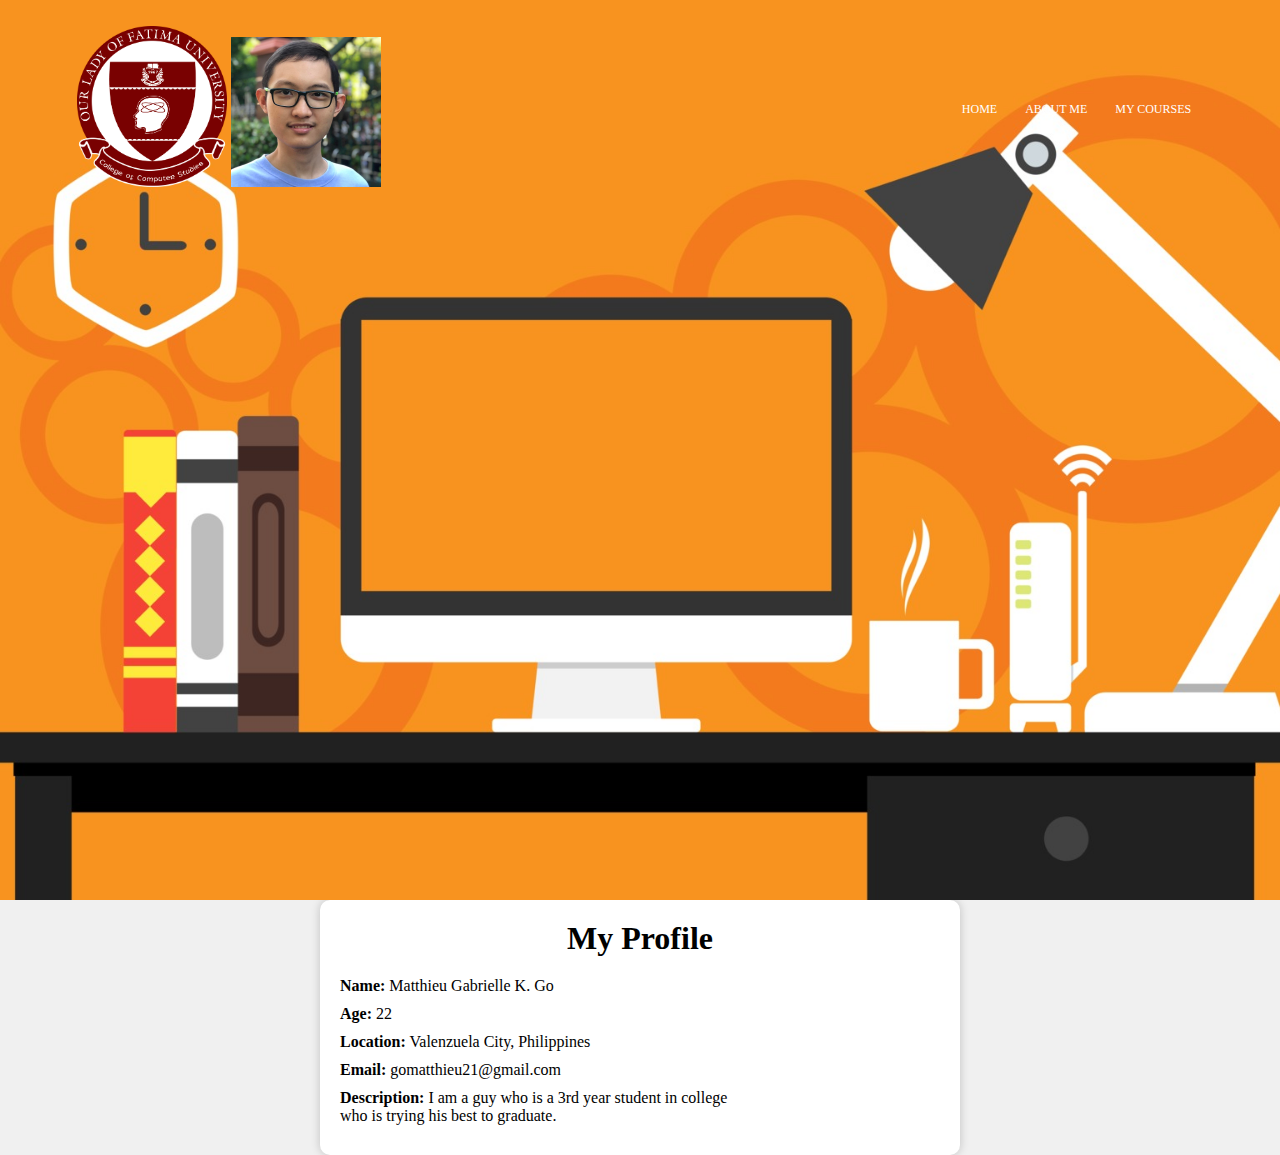
==== about.html @ a60dbbad "Add files via upload" ====
<!DOCTYPE html>
<html lang="en">
<head>
    <meta charset="UTF-8">
    <meta name="viewport" content="width=device-width, initial-scale=1.0">
    <title>My Profile</title>
    <style>
        /* Add some basic CSS for styling */
        
        body {
            font-family: 'Times New Roman', Times, serif;
            margin: 0;
            padding: 0;
            background-color: #f0f0f0;
        }

        .profile-container {
            max-width: 600px;
            margin: 0 auto;
            padding: 20px;
            background-color: #fff;
            border-radius: 10px;
            box-shadow: 0 0 10px rgba(0, 0, 0, 0.2);
        }

        h1 {
            text-align: center;
        }

        .profile-info {
            text-align: left;
            margin-top: 20px;
        }

        .profile-info p {
            margin: 10px 0;
        }
       
        *{
margin: 0;
padding: 0;
}
.header{
min-height: 100vh;
width: 100%;
background: url("images/computer-setup.jpg");
background-position: center;
background-size: cover;
position: relative;
}
nav{
display: flex;
padding: 2% 6%;
justify-content: space-between;
align-items: center;
}
nav img{
width: 150px;
}
.nav-links{
flex: 1;
text-align: right;
}
.nav-links ul li{
list-style: none;
display: inline-block;
padding: 8px 12px;
position: relative
}
.nav-links ul li a{
color: #fff;
text-decoration: none;
font-size: 12px;
}
        
    </style>
</head>
<body>
    <div class="header">
        <nav>
            <div class="logo">
                <a href="index.html"><img src="images/logo.png"></a>
                <a href="index.html"><img src="images/profile.jpg" ></a></div>
            <div class="nav-links">
                <ul>
                    <li><a href="index.html">HOME</a></li>
                    <li><a href="about.html">ABOUT ME</a></li>
                    <li><a href="courses.html">MY COURSES</a></li>
                </ul>
            </div>
       </nav>
    </div>
    <div class="profile-container">
        <h1>My Profile</h1>
        <div class="profile-info">
            <p><strong>Name:</strong> Matthieu Gabrielle K. Go</p>
            <p><strong>Age:</strong> 22</p>
            <p><strong>Location:</strong> Valenzuela City, Philippines</p>
            <p><strong>Email:</strong> gomatthieu21@gmail.com</p>
            <p><strong>Description:</strong> I am a guy who is a 3rd year student in college <br>who is trying his best to graduate. </p>
        </div>
    </div>
    
</body>
</html>
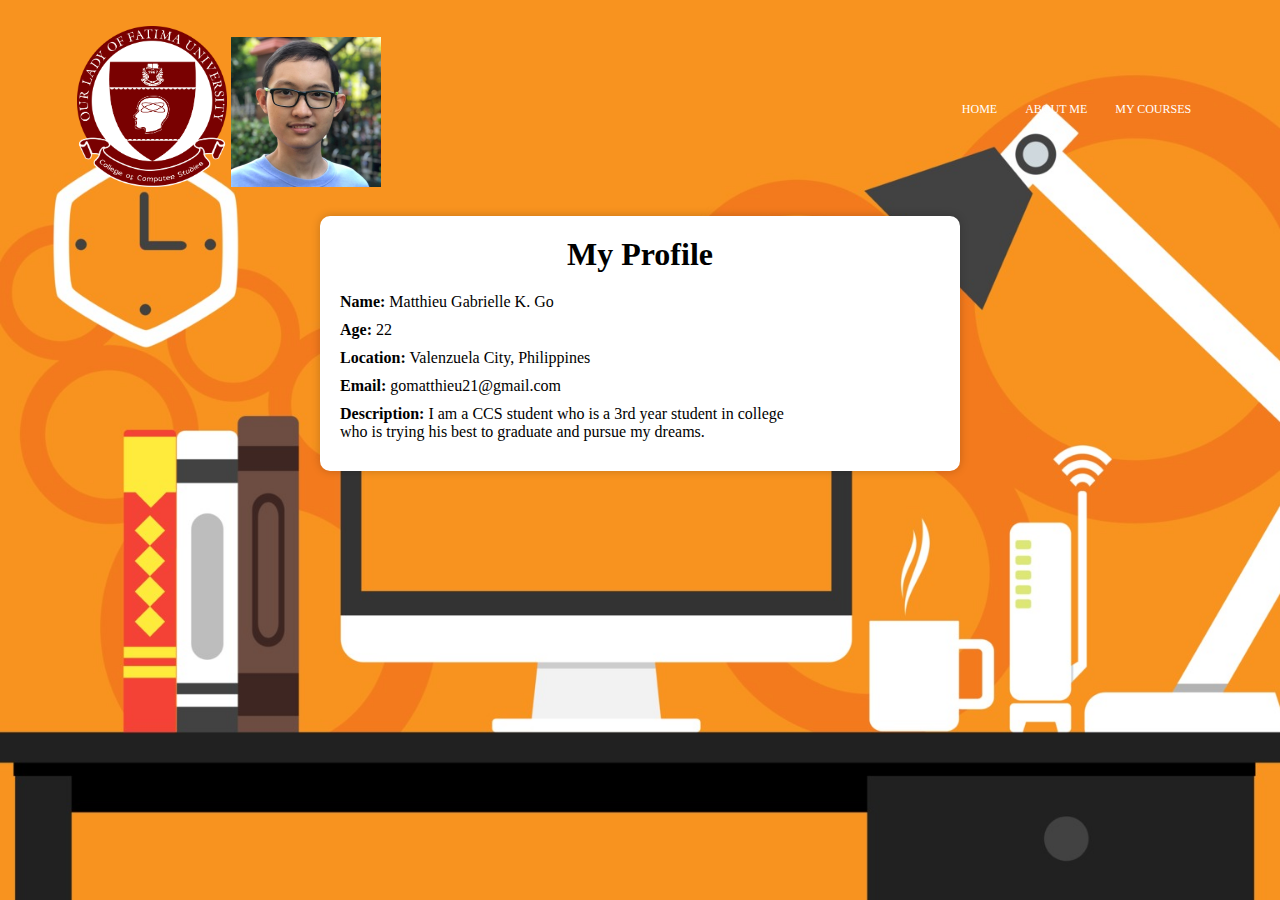
==== commit 967b0143: "Update about.html" ====
--- a/about.html
+++ b/about.html
@@ -76,7 +76,7 @@
     </style>
 </head>
 <body>
-    <div class="header">
+    <section class="header">
         <nav>
             <div class="logo">
                 <a href="index.html"><img src="images/logo.png"></a>
@@ -97,9 +97,9 @@
             <p><strong>Age:</strong> 22</p>
             <p><strong>Location:</strong> Valenzuela City, Philippines</p>
             <p><strong>Email:</strong> gomatthieu21@gmail.com</p>
-            <p><strong>Description:</strong> I am a guy who is a 3rd year student in college <br>who is trying his best to graduate. </p>
+            <p><strong>Description:</strong> I am a CCS student who is a 3rd year student in college <br>who is trying his best to graduate and pursue my dreams. </p>
         </div>
     </div>
-    
+  </section>  
 </body>
-</html>+</html>
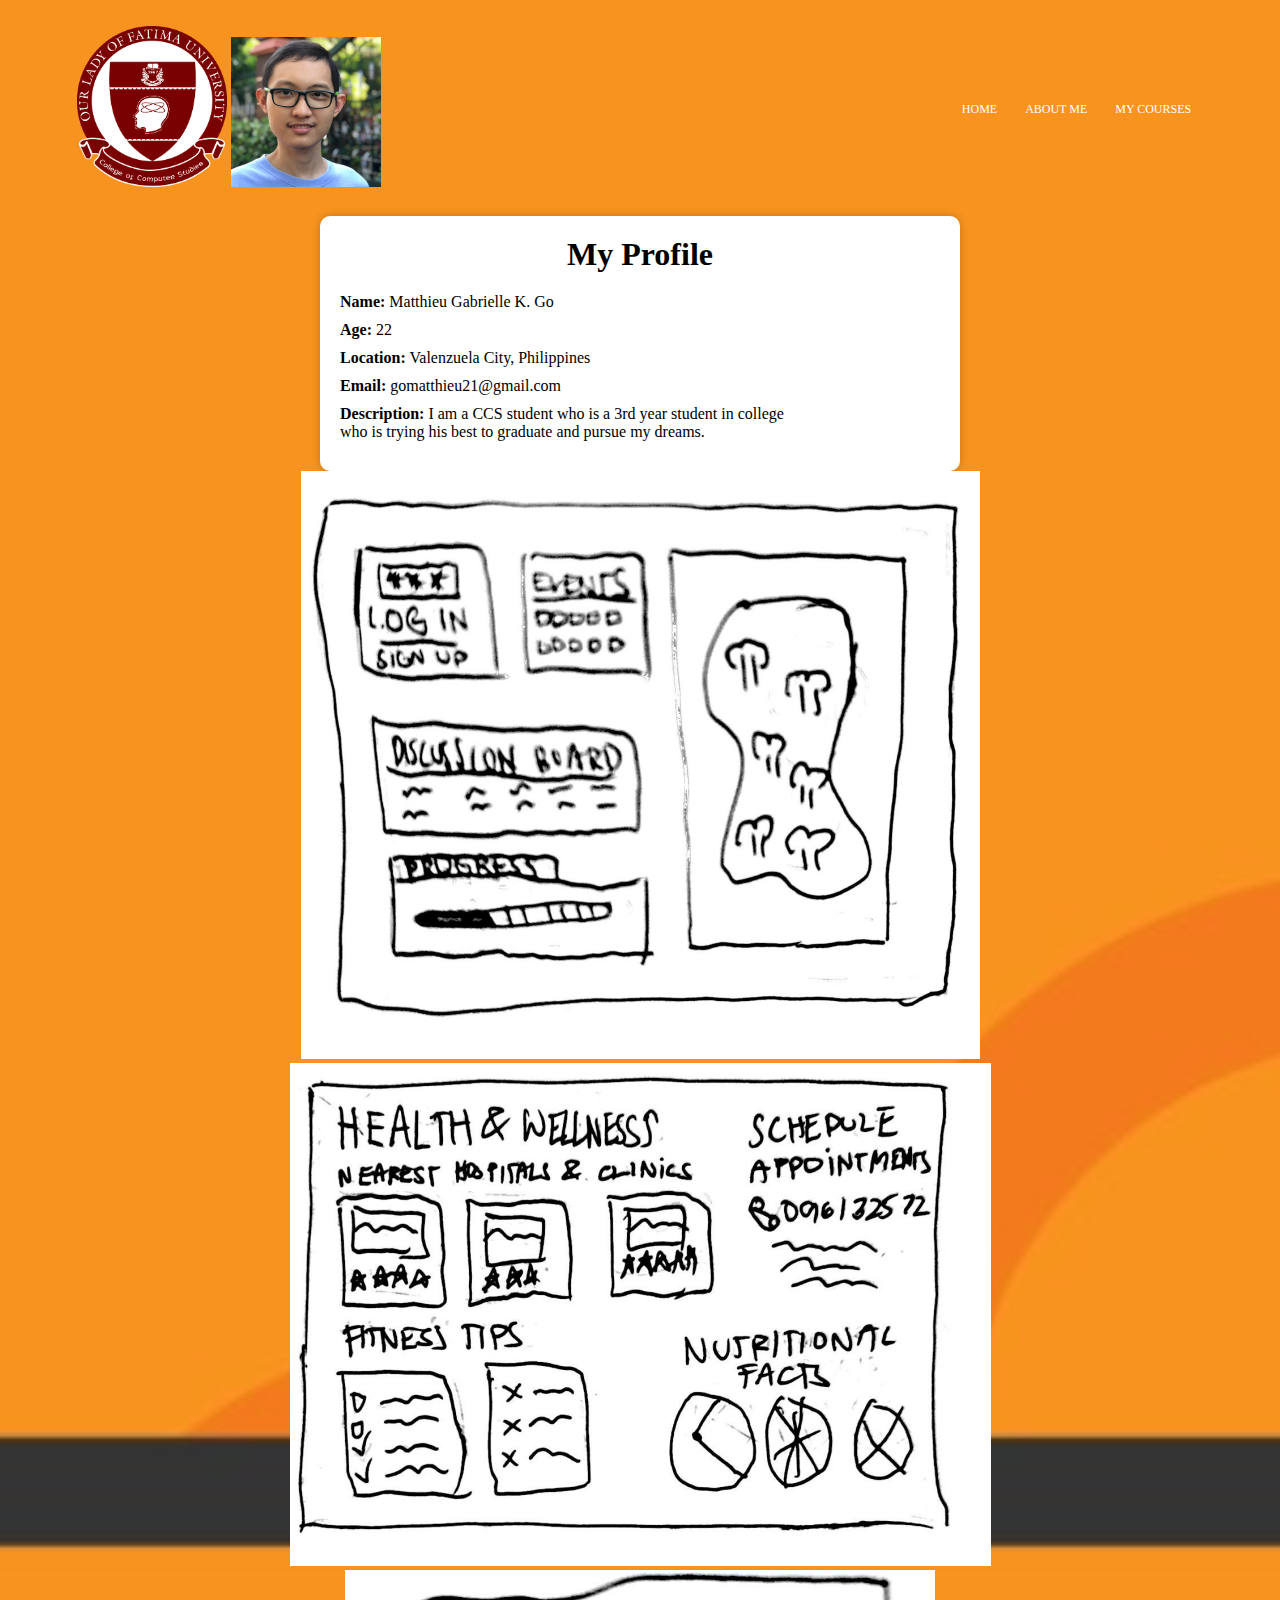
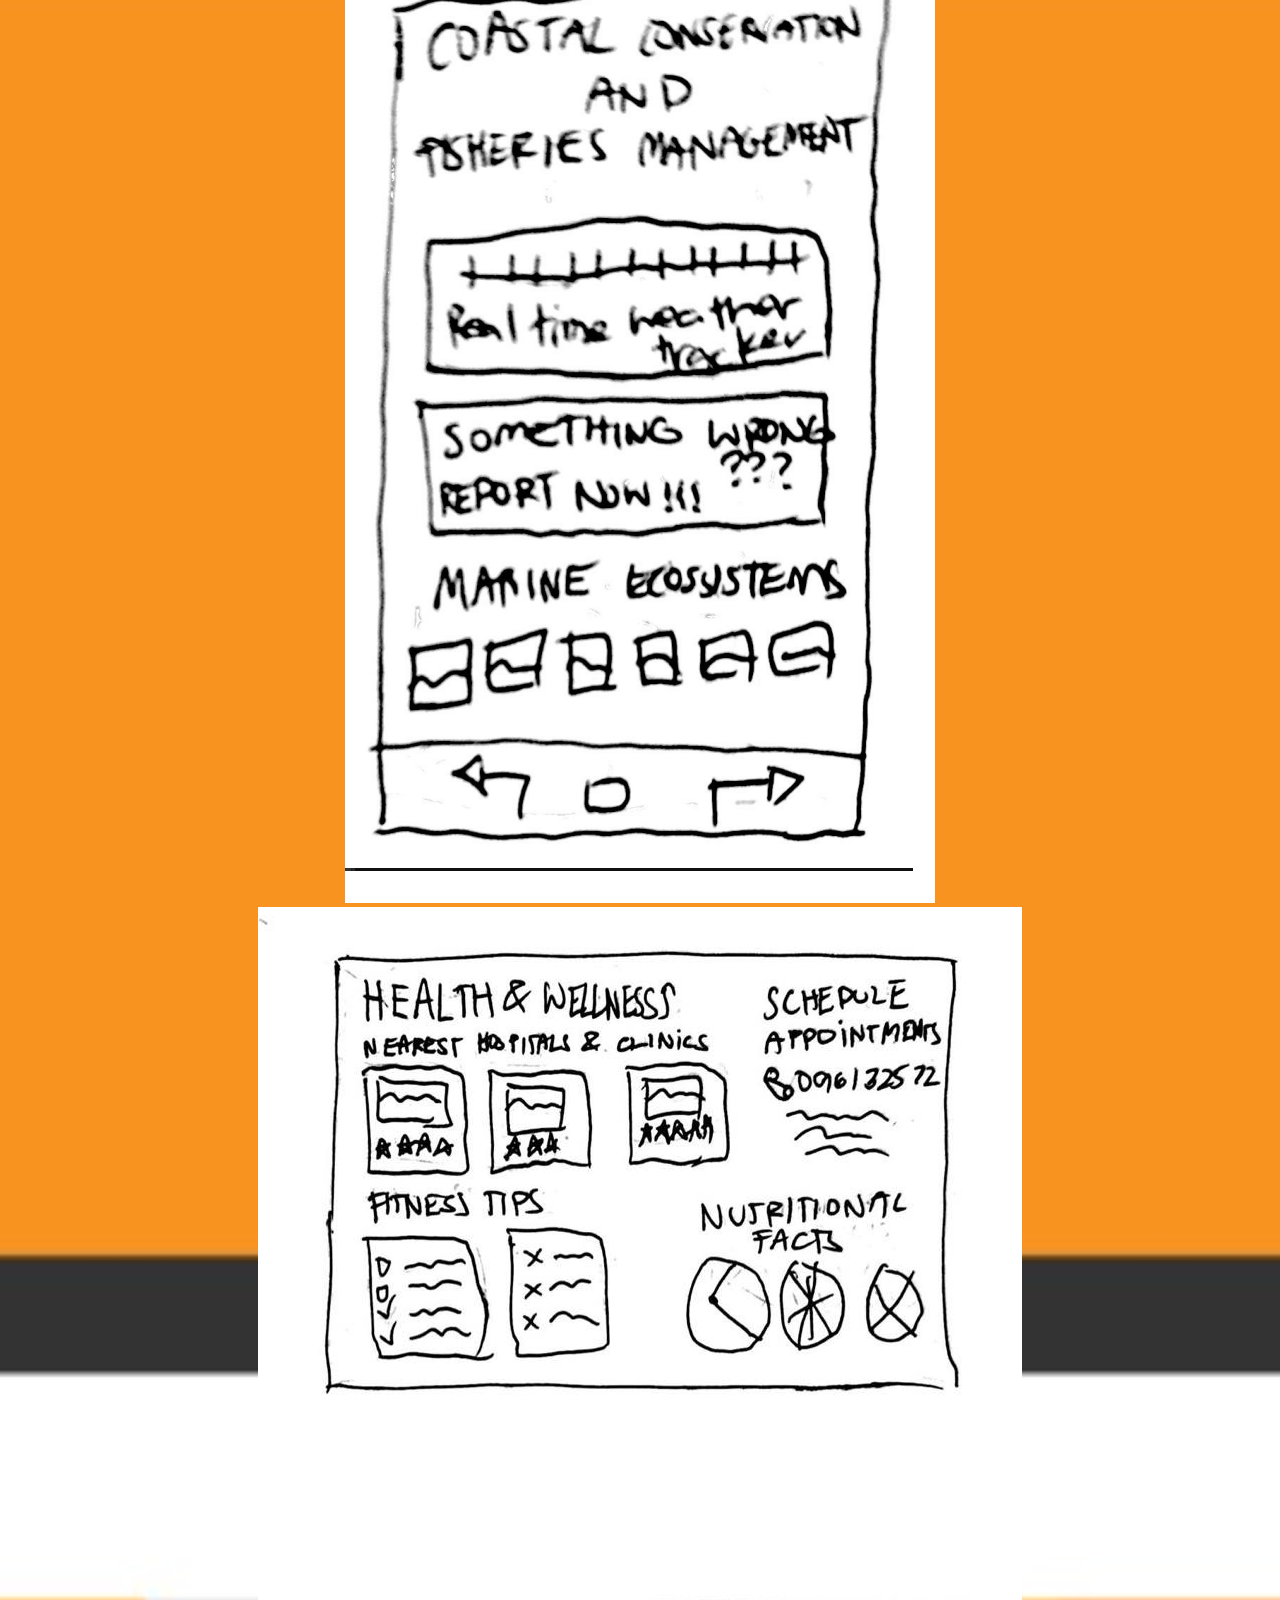
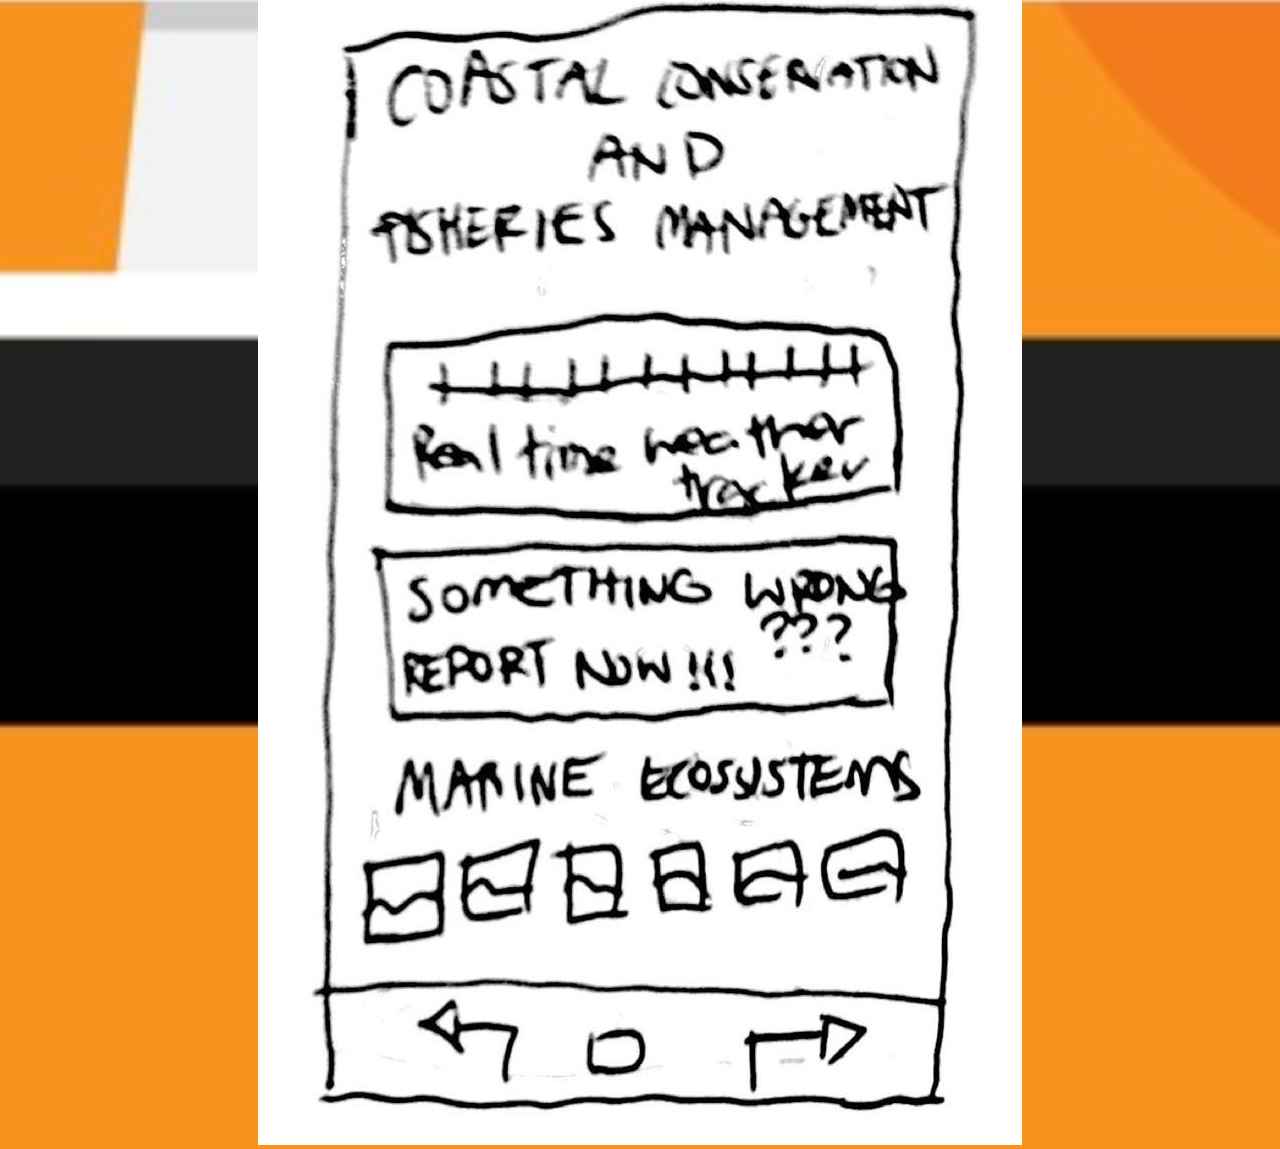
==== commit 61e66f6a: "Update about.html" ====
--- a/about.html
+++ b/about.html
@@ -34,6 +34,9 @@
 
         .profile-info p {
             margin: 10px 0;
+        }
+        .project{
+            text-align: center;
         }
        
         *{
@@ -100,6 +103,12 @@
             <p><strong>Description:</strong> I am a CCS student who is a 3rd year student in college <br>who is trying his best to graduate and pursue my dreams. </p>
         </div>
     </div>
+         <div class="project">
+        <img src="images/draw1.png">
+        <img src="images/draw2.png">
+        <img src="images/draw3.png">
+        <img src="images/draw4.jpg">
+    </div>
   </section>  
 </body>
 </html>
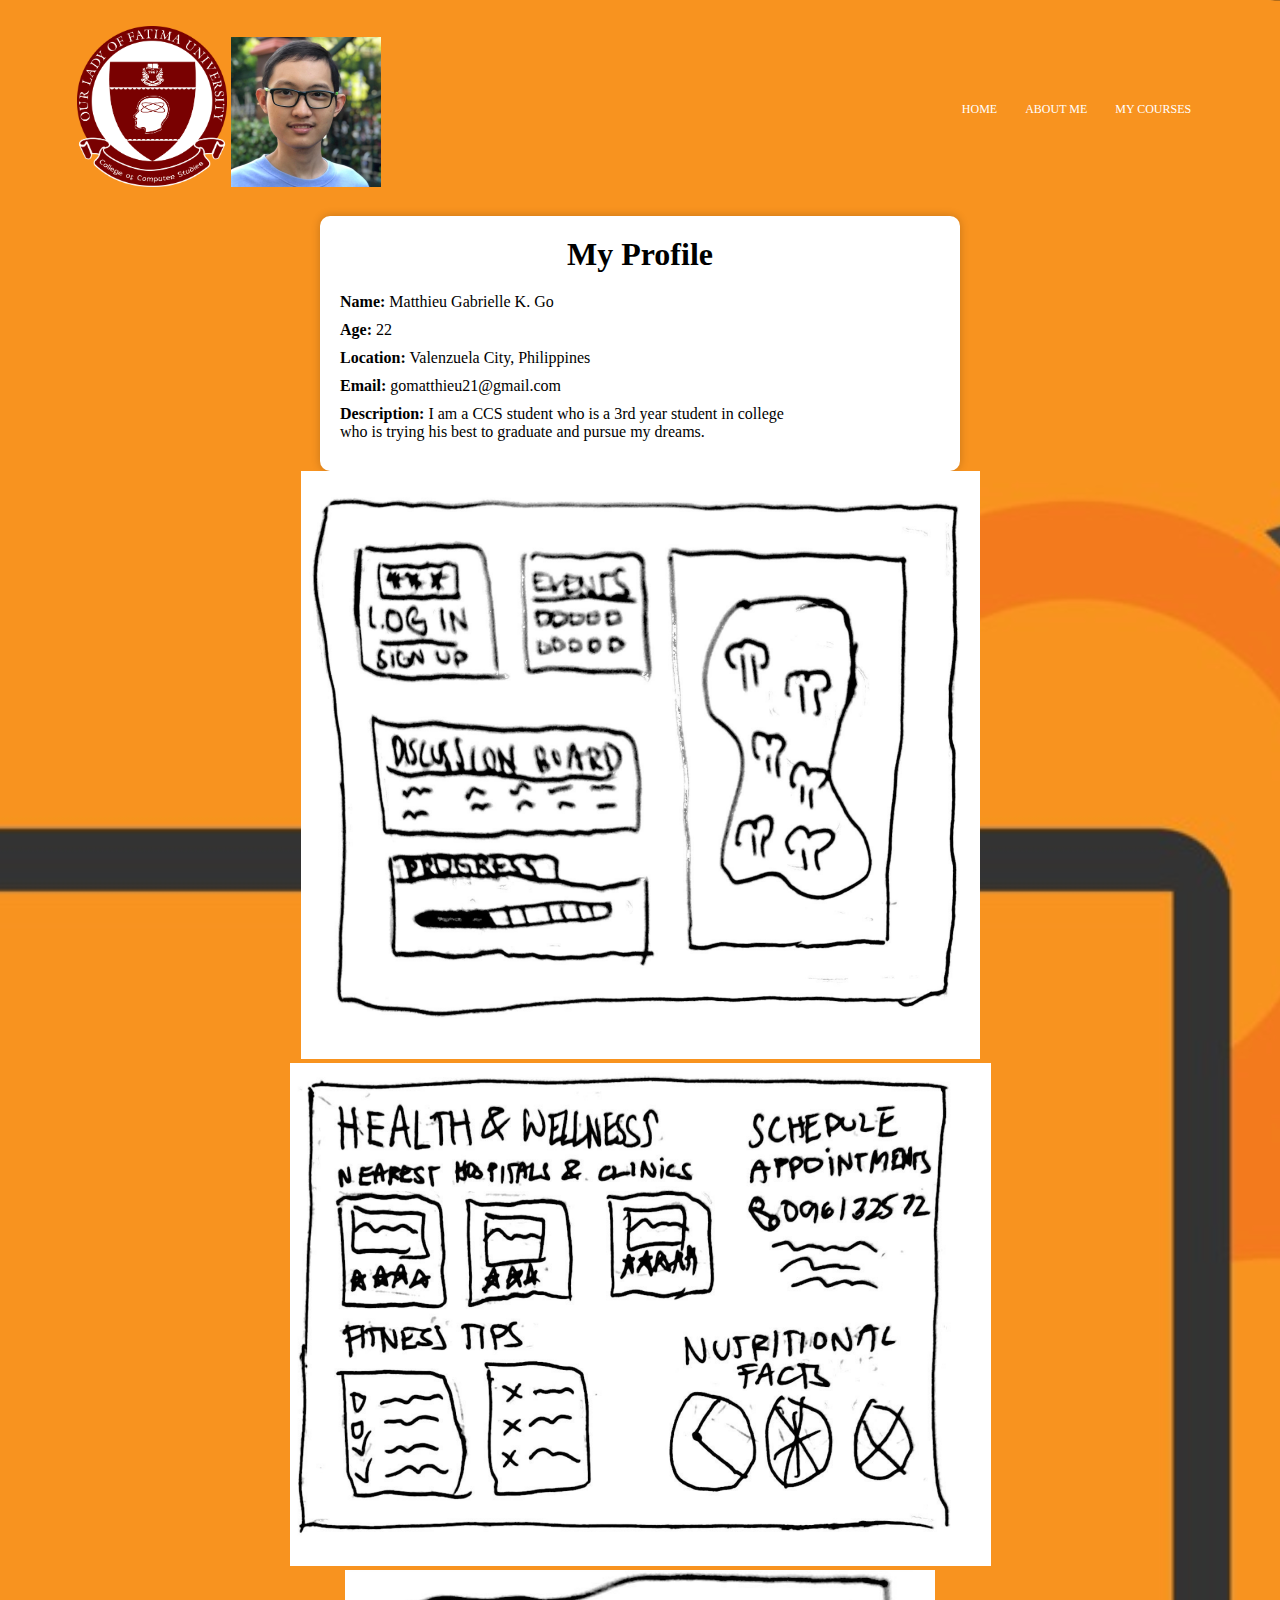
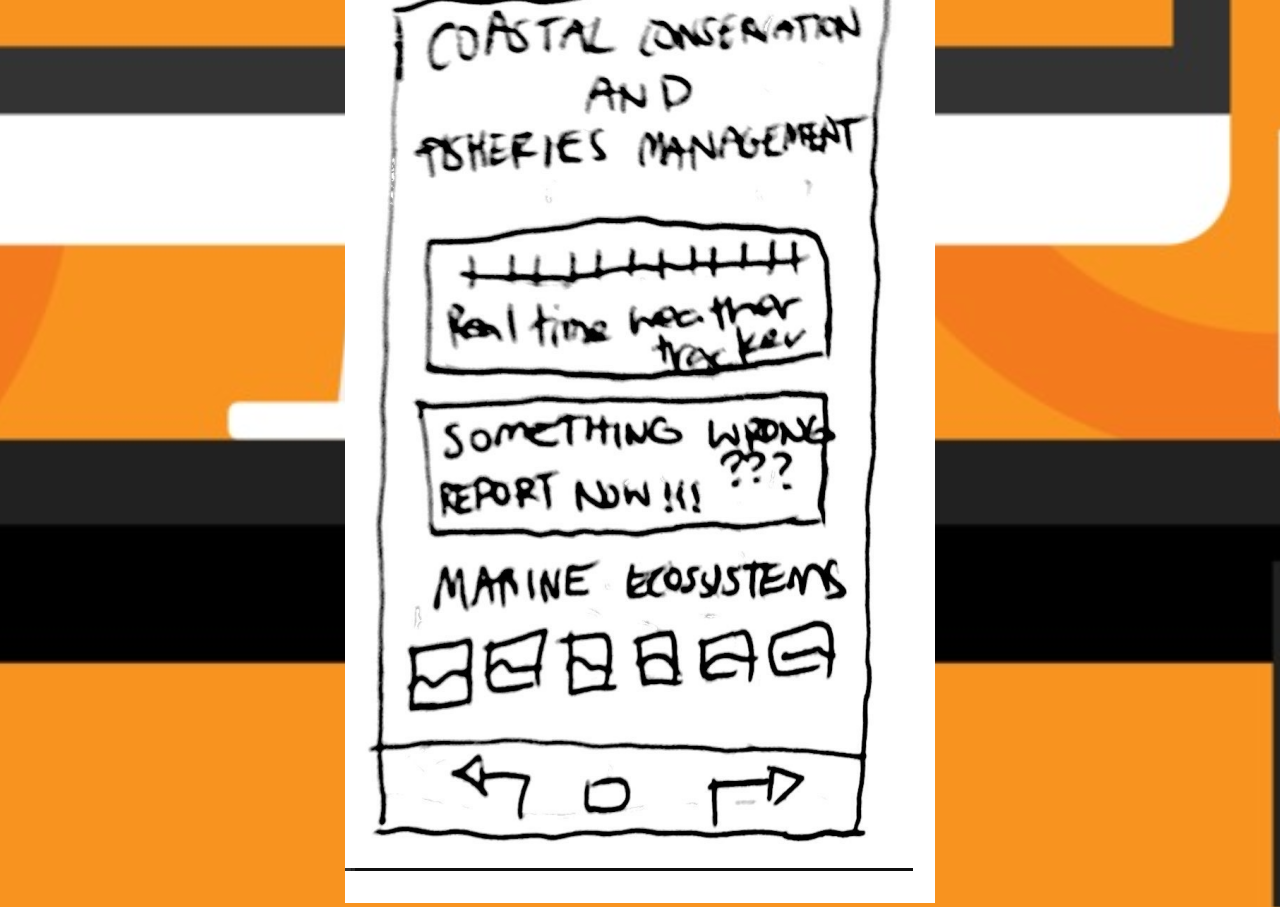
==== commit 15b24851: "Update about.html" ====
--- a/about.html
+++ b/about.html
@@ -107,7 +107,6 @@
         <img src="images/draw1.png">
         <img src="images/draw2.png">
         <img src="images/draw3.png">
-        <img src="images/draw4.jpg">
     </div>
   </section>  
 </body>
